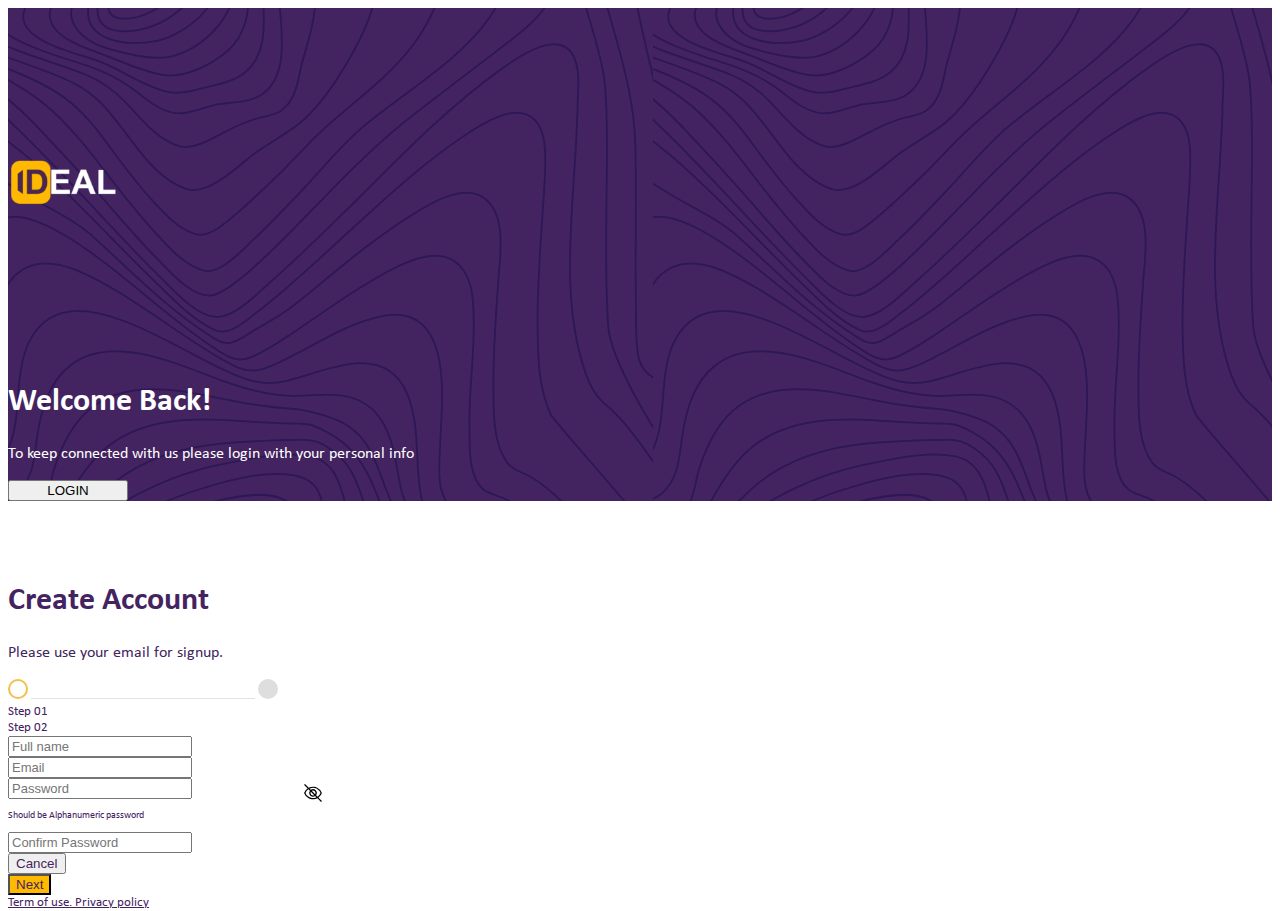
==== registration_page.html @ 0e556dc0 "all set. first project done!" ====
<!DOCTYPE html>
<html lang="en">
    <head>
        <meta charset="UTF-8">
        <meta name="viewport" content="width=device-width, initial-scale=1.0">
        <link href="https://cdn.jsdelivr.net/npm/bootstrap@5.0.2/dist/css/bootstrap.min.css" rel="stylesheet" integrity="sha384-EVSTQN3/azprG1Anm3QDgpJLIm9Nao0Yz1ztcQTwFspd3yD65VohhpuuCOmLASjC" crossorigin="anonymous">
        <title>02_Login/Sign up</title>
        <link rel="stylesheet" href="./css/registration-page-style.css">
    </head>
    <body>
        <div class="container-fluid s_cont_fluid p-0">
            <div class="row h-100 m-0">
                <div class="col-5 s_col-5 p-3">
                    <a href="#"><img src="./img/Ideal-logo.png" alt="logo"></a>
                    <div class="s_col-5 w-75 offset-1">
                        <h1 class="text-center">Welcome Back!</h1>
                        <div class="container w-75 text-center">
                            <p class="text-center pb-5">To keep connected with us please login with your personal info</p>
                            <button type="button" class="s_button btn btn-outline-warning">LOGIN</button>
                        </div>
                    </div>
                </div>
                <div class="col-7 s_col-7">
                    <h1 class="text-center pt-5">Create Account</h1>
                    <p class="text-center">Please use your email for signup.</p>
                    <div class="container s_container text-center w-50">
                        <div>
                            <img class="" src="./img/yellow_circle.svg" alt="yellow">
                            <img src="./img/line.svg" alt="line" class="w-50">
                            <img src="./img/simple_circle.svg" alt="simple_circle">
                        </div>
                        <div class="row s_row pt-3">
                            <div class="col">Step 01</div>
                            <div class="col">Step 02</div>
                        </div>
                        <form class="s_form text-start pt-4 pb-5">
                            <div class="mb-3">
                              <input type="full_name" class="form-control border-0 border-bottom" id="exampleInputEmail1" aria-describedby="emailHelp" placeholder="Full name">
                            </div>
                            <div class="mb-3">
                              <input type="email" class="form-control border-0 border-bottom" id="exampleInputPassword1" placeholder="Email">
                            </div>
                            <div class="mb-3 s_mb-3">
                                <input type="password" class="form-control border-0 border-bottom" id="exampleInputPassword1" placeholder="Password">
                                <img class="show_img" src="./img/Show.svg" alt="show">
                                <p class="ps-2">Should be Alphanumeric password</p>
                            </div>
                            <div class="mb-3">
                                <input type="password" class="form-control border-0 border-bottom" id="exampleInputPassword1" placeholder="Confirm Password">
                            </div>
                            <div class="row pt-3">
                                <div class="col">
                                    <button type="button" class="btn btn-outline-secondary cancel-btn">Cancel</button>
                                </div>
                                <div class="col">
                                    <button type="next" class="btn btn-primary next-btn w-100">Next</button>
                                </div>
                            </div>
                          </form>
                          <a href="#" class="text-decoration-none">Term of use. Privacy policy</a>
                    </div>
                </div>
            </div>

        </div>

        <script src="https://cdn.jsdelivr.net/npm/bootstrap@5.0.2/dist/js/bootstrap.bundle.min.js" integrity="sha384-MrcW6ZMFYlzcLA8Nl+NtUVF0sA7MsXsP1UyJoMp4YLEuNSfAP+JcXn/tWtIaxVXM" crossorigin="anonymous"></script>
    </body>
</html>
---- css/registration-page-style.css ----
@font-face {
    font-family: 'Calibri';
    src: url(../fonts/calibri-regular.ttf);
}
body{
    font-family: 'Calibri';
}
@font-face {
    font-family: 'Calibri-bold';
    src: url(../fonts/calibri-bold.ttf);
}
h1{
    font-family: 'Calibri-bold';
}
.s_cont_fluid{
    height: 650px;
}
.col-5{
    background: #442460;
    background-image: url("../img/mask.svg");
}
.col-7{
    background: #fff;
    padding-top: 60px;
}
.s_col-5 > h1, .container > p{
    color: #fff;
}
.s_col-5{
    padding-top: 150px;
}
.s_button{
    width: 120px;
}
.s_col-7 :last-child, .s_col-7 > h1, p{
    color: #442460;
}
.s_container, .mb-3 > input[type="full_name"], .mb-3 > input[type="email"], .mb-3 > input[type="password"]{
    font-size: small;
}
.mb-3 > input[type="full_name"]:focus, .mb-3 > input[type="email"]:focus, .mb-3 > input[type="password"]:focus{
    box-shadow: none;
    width: 400px;
    height: 32px;
}
.s_mb-3 :nth-child(3){
    font-size:x-small;
}
.s_mb-3{
    position: relative;
}
.show_img{
    position: absolute;
    top: 0px;
    left: 290px;
}
.cancel-btn{
    outline: #442460 !important;
    color: #442460;
}
.cancel-btn:hover, .next-btn:hover{
    background: #442460;
    color: #FFB900;
}
.next-btn{
    background: #FFB900;
    color: #442460;
}
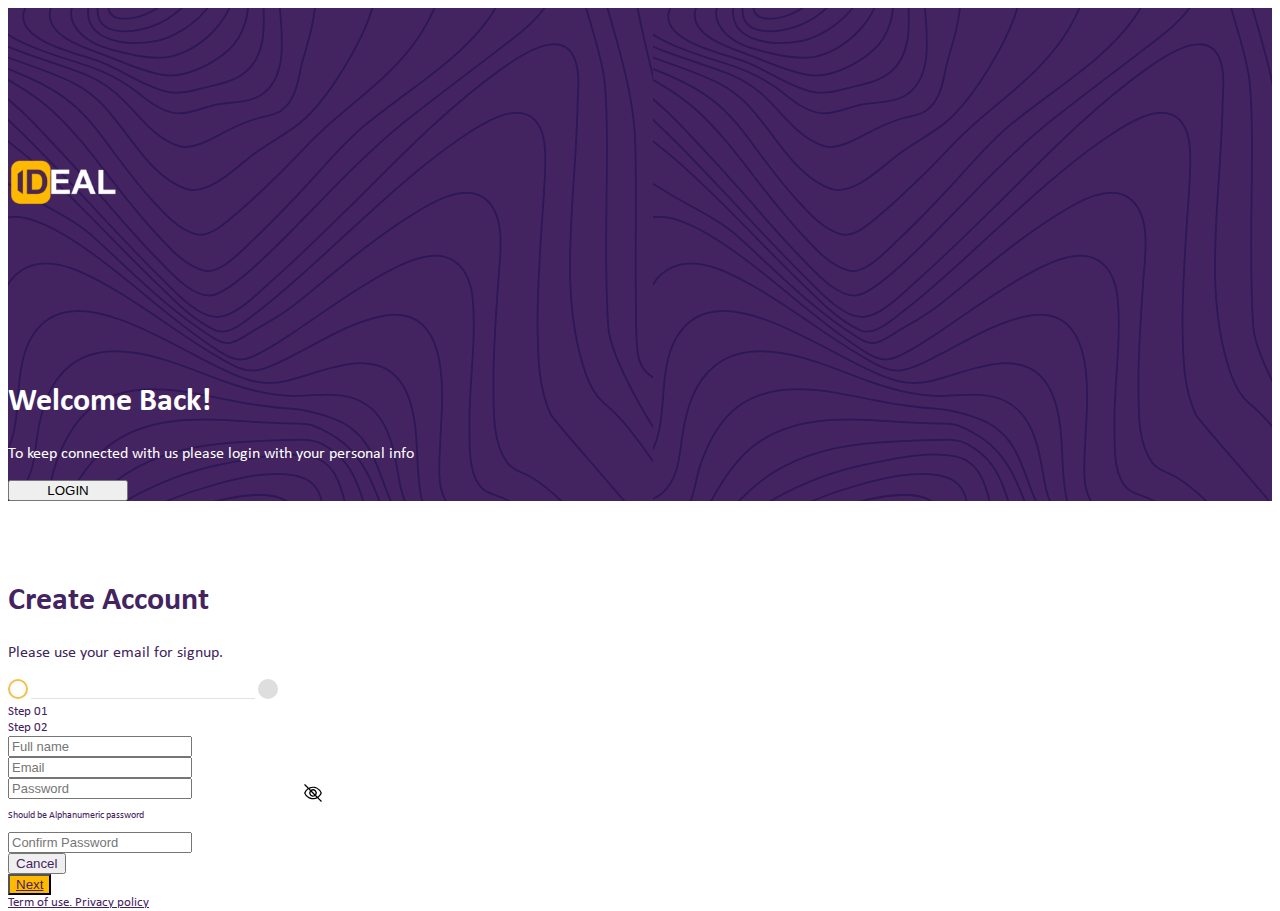
==== commit 0d01c07b: "all done!" ====
--- a/registration_page.html
+++ b/registration_page.html
@@ -16,7 +16,7 @@
                         <h1 class="text-center">Welcome Back!</h1>
                         <div class="container w-75 text-center">
                             <p class="text-center pb-5">To keep connected with us please login with your personal info</p>
-                            <button type="button" class="s_button btn btn-outline-warning">LOGIN</button>
+                            <a href="index.html"><button type="button" class="s_button btn btn-outline-warning">LOGIN</button></a>
                         </div>
                     </div>
                 </div>
@@ -49,21 +49,20 @@
                                 <input type="password" class="form-control border-0 border-bottom" id="exampleInputPassword1" placeholder="Confirm Password">
                             </div>
                             <div class="row pt-3">
-                                <div class="col">
-                                    <button type="button" class="btn btn-outline-secondary cancel-btn">Cancel</button>
+                                <div class="col-4">
+                                    <a href="index.html"><button type="button" class="btn btn-outline-secondary cancel-btn w-100">Cancel</button></a>
                                 </div>
-                                <div class="col">
-                                    <button type="next" class="btn btn-primary next-btn w-100">Next</button>
+                                <div class="col-8">
+                                    <button type="next" class="btn btn-primary next-btn w-100"><a href="registration_page_two.html" class="a_btn text-decoration-none">Next</a></button>
                                 </div>
                             </div>
                           </form>
                           <a href="#" class="text-decoration-none">Term of use. Privacy policy</a>
+                        </div>
                     </div>
                 </div>
             </div>
-
         </div>
-
-        <script src="https://cdn.jsdelivr.net/npm/bootstrap@5.0.2/dist/js/bootstrap.bundle.min.js" integrity="sha384-MrcW6ZMFYlzcLA8Nl+NtUVF0sA7MsXsP1UyJoMp4YLEuNSfAP+JcXn/tWtIaxVXM" crossorigin="anonymous"></script>
+       <script src="https://cdn.jsdelivr.net/npm/bootstrap@5.0.2/dist/js/bootstrap.bundle.min.js" integrity="sha384-MrcW6ZMFYlzcLA8Nl+NtUVF0sA7MsXsP1UyJoMp4YLEuNSfAP+JcXn/tWtIaxVXM" crossorigin="anonymous"></script>
     </body>
 </html>--- a/css/registration-page-style.css
+++ b/css/registration-page-style.css
@@ -11,6 +11,9 @@
 }
 h1{
     font-family: 'Calibri-bold';
+}
+.s_container > a:hover{
+    color: #FFB900;
 }
 .s_cont_fluid{
     height: 650px;
@@ -58,8 +61,14 @@
     outline: #442460 !important;
     color: #442460;
 }
-.cancel-btn:hover, .next-btn:hover{
+.cancel-btn:hover{
     background: #442460;
+    color: #FFB900;
+}
+.next-btn:hover{
+    background: #442460;
+}
+.next-btn:hover .a_btn{
     color: #FFB900;
 }
 .next-btn{
